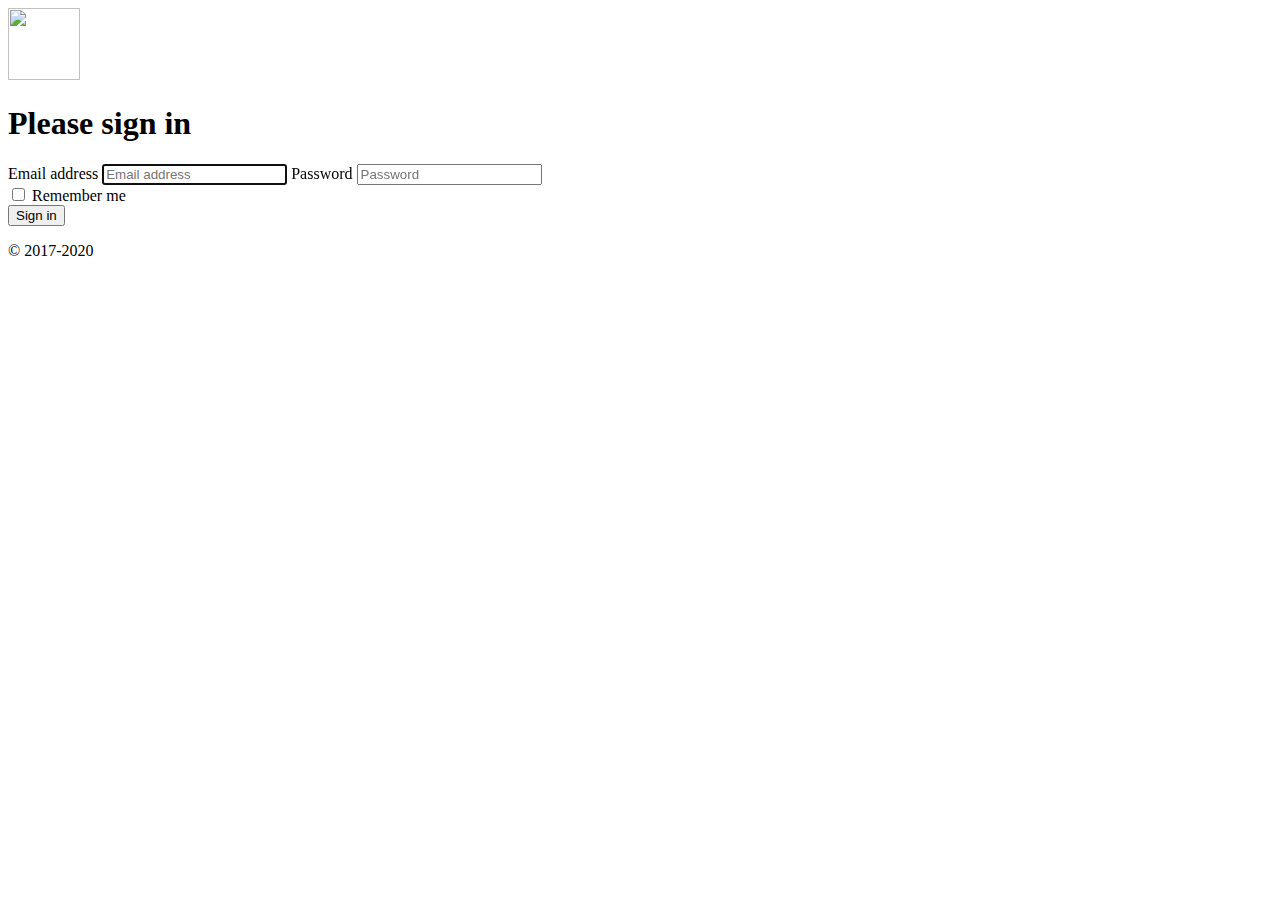
==== login.html @ 8d65573b "Initial commit" ====
<!DOCTYPE html>
<html lang="en">

<head>
    <meta charset="utf-8">
    <meta name="viewport" content="width=device-width, initial-scale=1">

    <title>Login - Oxi.cx</title>
    <meta name="description" content="Earn money with your links with Oxi.cx, the URL shortener.">
    <meta name="author" content="Oxi.cx">

    <link href="https://cdn.oxi.cx/css/fonts.css" rel="stylesheet">
    <link href="https://cdn.oxi.cx/css/bootstrap.min.css" rel="stylesheet">
    <link href="https://cdn.oxi.cx/css/index.css" rel="stylesheet">
</head>
<body>

<form class="form-signin">
    <img class="mb-4" src="../assets/brand/bootstrap-solid.svg" alt="" width="72" height="72">
    <h1 class="h3 mb-3 font-weight-normal">Please sign in</h1>
    <label for="inputEmail" class="sr-only">Email address</label>
    <input type="email" id="inputEmail" class="form-control" placeholder="Email address" required autofocus>
    <label for="inputPassword" class="sr-only">Password</label>
    <input type="password" id="inputPassword" class="form-control" placeholder="Password" required>
    <div class="checkbox mb-3">
        <label>
            <input type="checkbox" value="remember-me"> Remember me
        </label>
    </div>
    <button class="btn btn-lg btn-primary btn-block" type="submit">Sign in</button>
    <p class="mt-5 mb-3 text-muted">&copy; 2017-2020</p>
</form>

</body>
</html>
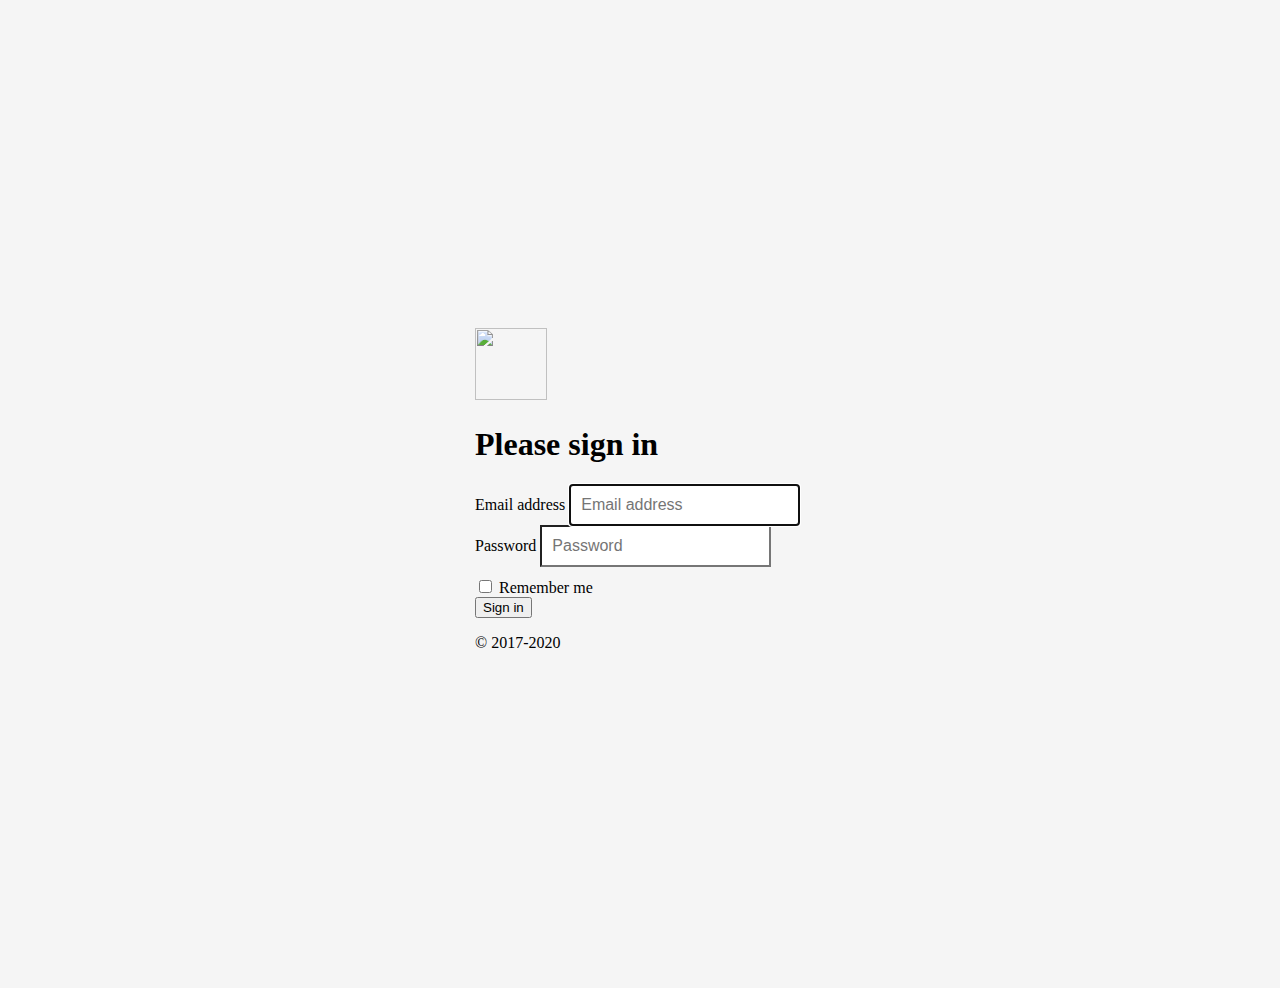
==== commit e76386f5: "project threeshold refactored" ====
--- a/login.html
+++ b/login.html
@@ -11,7 +11,7 @@
 
     <link href="https://cdn.oxi.cx/css/fonts.css" rel="stylesheet">
     <link href="https://cdn.oxi.cx/css/bootstrap.min.css" rel="stylesheet">
-    <link href="https://cdn.oxi.cx/css/index.css" rel="stylesheet">
+    <link href="./assets/css/styles.css" rel="stylesheet">
 </head>
 <body>
 
@@ -31,5 +31,8 @@
     <p class="mt-5 mb-3 text-muted">&copy; 2017-2020</p>
 </form>
 
+<script src="https://cdn.oxi.cx/js/bootstrap.min.js"></script>
+<script src="https://cdn.oxi.cx/js/sw-register.js"></script>
+
 </body>
 </html>--- a/assets/css/styles.css
+++ b/assets/css/styles.css
@@ -0,0 +1,42 @@
+html,
+body {
+    height: 100%;
+}
+
+body {
+    display: flex;
+    align-items: center;
+    padding-top: 40px;
+    padding-bottom: 40px;
+    background-color: #f5f5f5;
+}
+
+.form-signin {
+    width: 100%;
+    max-width: 330px;
+    padding: 15px;
+    margin: auto;
+}
+.form-signin .checkbox {
+    font-weight: 400;
+}
+.form-signin .form-control {
+    position: relative;
+    box-sizing: border-box;
+    height: auto;
+    padding: 10px;
+    font-size: 16px;
+}
+.form-signin .form-control:focus {
+    z-index: 2;
+}
+.form-signin input[type="email"] {
+    margin-bottom: -1px;
+    border-bottom-right-radius: 0;
+    border-bottom-left-radius: 0;
+}
+.form-signin input[type="password"] {
+    margin-bottom: 10px;
+    border-top-left-radius: 0;
+    border-top-right-radius: 0;
+}
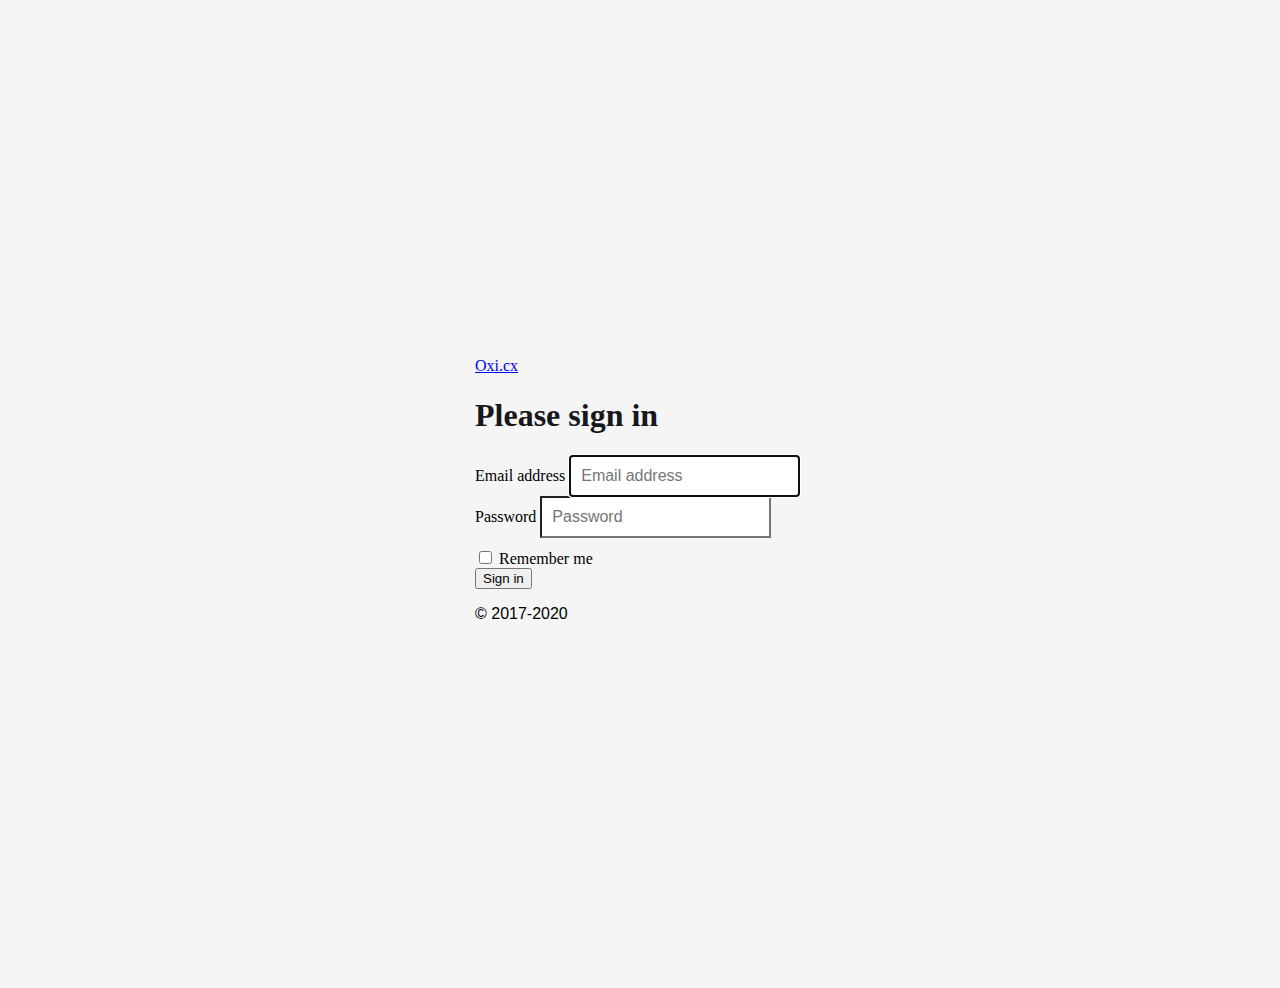
==== commit 64c598c8: "update" ====
--- a/login.html
+++ b/login.html
@@ -16,7 +16,9 @@
 <body>
 
 <form class="form-signin">
-    <img class="mb-4" src="../assets/brand/bootstrap-solid.svg" alt="" width="72" height="72">
+    <a class="navbar-brand" href="#">
+        <span class="brand-oxi">Oxi</span><span class="brand-cx">.cx</span>
+    </a>
     <h1 class="h3 mb-3 font-weight-normal">Please sign in</h1>
     <label for="inputEmail" class="sr-only">Email address</label>
     <input type="email" id="inputEmail" class="form-control" placeholder="Email address" required autofocus>
--- a/assets/css/styles.css
+++ b/assets/css/styles.css
@@ -1,3 +1,27 @@
+
+:root {
+    --black: #001524;
+    --blacktext: #16181b;
+    --white: #f8f9fa;
+    --blue: #98c1d9;
+}
+
+.container {
+    max-width: 960px;
+}
+
+h1, h2, .navbar-brand {
+    font-family: 'Permanent Marker', cursive;
+}
+
+h1 {
+    color: var(--blacktext)
+}
+
+p {
+    font-family: "Muli", sans-serif;
+}
+
 html,
 body {
     height: 100%;
@@ -17,9 +41,11 @@
     padding: 15px;
     margin: auto;
 }
+
 .form-signin .checkbox {
     font-weight: 400;
 }
+
 .form-signin .form-control {
     position: relative;
     box-sizing: border-box;
@@ -27,14 +53,17 @@
     padding: 10px;
     font-size: 16px;
 }
+
 .form-signin .form-control:focus {
     z-index: 2;
 }
+
 .form-signin input[type="email"] {
     margin-bottom: -1px;
     border-bottom-right-radius: 0;
     border-bottom-left-radius: 0;
 }
+
 .form-signin input[type="password"] {
     margin-bottom: 10px;
     border-top-left-radius: 0;
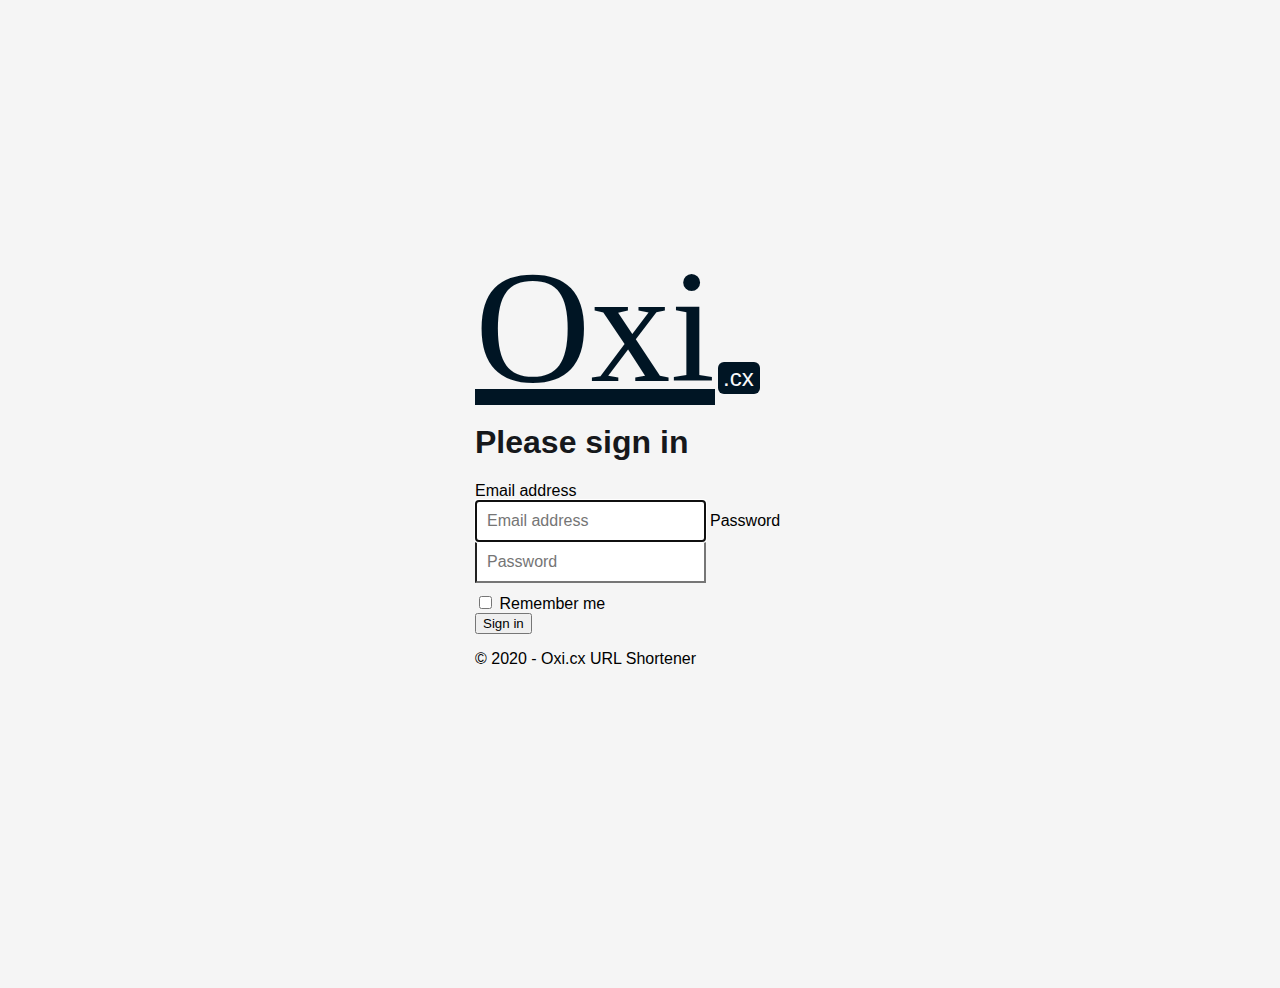
==== commit 20b01d90: "update" ====
--- a/login.html
+++ b/login.html
@@ -16,7 +16,7 @@
 <body>
 
 <form class="form-signin">
-    <a class="navbar-brand" href="#">
+    <a class="navbar-brand" href="https://oxi.cx">
         <span class="brand-oxi">Oxi</span><span class="brand-cx">.cx</span>
     </a>
     <h1 class="h3 mb-3 font-weight-normal">Please sign in</h1>
@@ -30,7 +30,7 @@
         </label>
     </div>
     <button class="btn btn-lg btn-primary btn-block" type="submit">Sign in</button>
-    <p class="mt-5 mb-3 text-muted">&copy; 2017-2020</p>
+    <p class="mt-5 mb-3 text-muted">&copy; 2020 - Oxi.cx URL Shortener</p>
 </form>
 
 <script src="https://cdn.oxi.cx/js/bootstrap.min.js"></script>
--- a/assets/css/styles.css
+++ b/assets/css/styles.css
@@ -6,19 +6,11 @@
     --blue: #98c1d9;
 }
 
-.container {
-    max-width: 960px;
-}
-
-h1, h2, .navbar-brand {
-    font-family: 'Permanent Marker', cursive;
-}
-
 h1 {
     color: var(--blacktext)
 }
 
-p {
+h1, p, label {
     font-family: "Muli", sans-serif;
 }
 
@@ -34,6 +26,45 @@
     padding-bottom: 40px;
     background-color: #f5f5f5;
 }
+
+a:hover {
+    color: inherit;
+}
+
+/* Brand */
+.navbar-brand {
+    display: flex;
+    line-height: 26px;
+    color: var(--black);
+    margin-top: 0;
+    margin-bottom: 30px;
+}
+
+.brand-oxi {
+    display: block;
+    font-family: 'Permanent Marker', cursive;
+    font-size: 10rem;
+    padding-top: 2px;
+    height: 5rem;
+}
+
+.brand-cx {
+    display: flex;
+    background: var(--black);
+    color: var(--white);
+    border-radius: 6px;
+    font-size: 1.5rem;
+    margin-left: 3px;
+    padding-right: 6px;
+    padding-left: 5px;
+    font-family: "Muli", sans-serif;
+    margin-top: auto;
+    height: 2rem;
+    flex-direction: column;
+    justify-content: center;
+}
+
+/* Form */
 
 .form-signin {
     width: 100%;
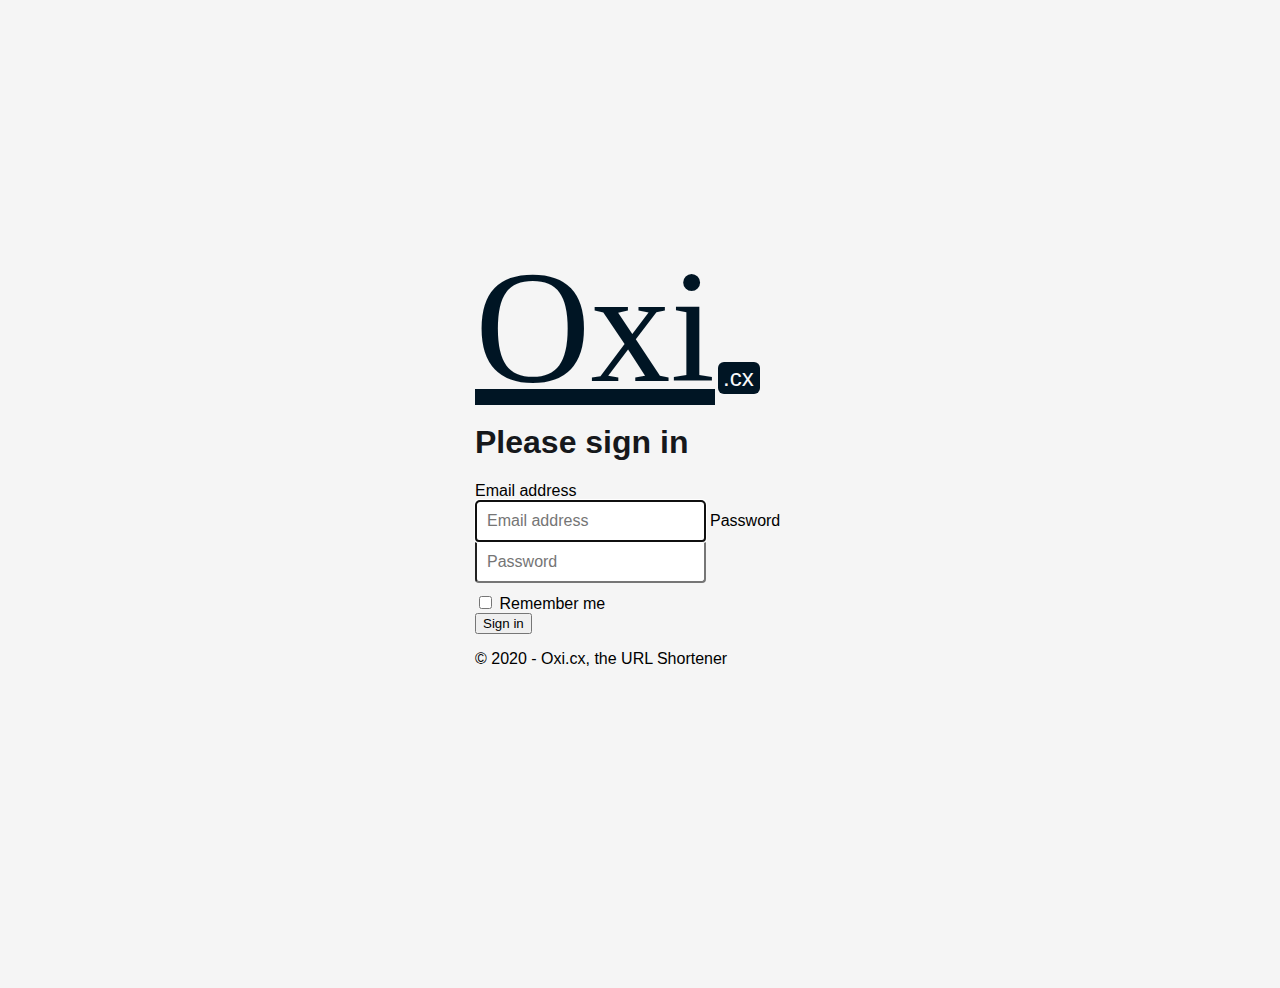
==== commit 2539c8e6: "update" ====
--- a/login.html
+++ b/login.html
@@ -20,17 +20,22 @@
         <span class="brand-oxi">Oxi</span><span class="brand-cx">.cx</span>
     </a>
     <h1 class="h3 mb-3 font-weight-normal">Please sign in</h1>
+
     <label for="inputEmail" class="sr-only">Email address</label>
-    <input type="email" id="inputEmail" class="form-control" placeholder="Email address" required autofocus>
+    <input type="email" id="inputEmail" class="form-control input-first" placeholder="Email address" required autofocus>
+
     <label for="inputPassword" class="sr-only">Password</label>
-    <input type="password" id="inputPassword" class="form-control" placeholder="Password" required>
+    <input type="password" id="inputPassword" class="form-control input-last" placeholder="Password" required>
+
     <div class="checkbox mb-3">
         <label>
             <input type="checkbox" value="remember-me"> Remember me
         </label>
     </div>
+
     <button class="btn btn-lg btn-primary btn-block" type="submit">Sign in</button>
-    <p class="mt-5 mb-3 text-muted">&copy; 2020 - Oxi.cx URL Shortener</p>
+
+    <p class="mt-5 mb-3 text-muted">&copy; 2020 - Oxi.cx, the URL Shortener</p>
 </form>
 
 <script src="https://cdn.oxi.cx/js/bootstrap.min.js"></script>
--- a/assets/css/styles.css
+++ b/assets/css/styles.css
@@ -83,20 +83,22 @@
     height: auto;
     padding: 10px;
     font-size: 16px;
+    border-radius: 0;
+    margin-bottom: -1px;
 }
 
 .form-signin .form-control:focus {
     z-index: 2;
 }
 
-.form-signin input[type="email"] {
-    margin-bottom: -1px;
-    border-bottom-right-radius: 0;
-    border-bottom-left-radius: 0;
+.form-signin .input-first {
+    border-top-left-radius: .25rem;
+    border-top-right-radius: .25rem;
 }
 
-.form-signin input[type="password"] {
+.form-signin .input-last {
     margin-bottom: 10px;
-    border-top-left-radius: 0;
-    border-top-right-radius: 0;
+    border-bottom-left-radius: .25rem;
+    border-bottom-right-radius: .25rem;
 }
+
